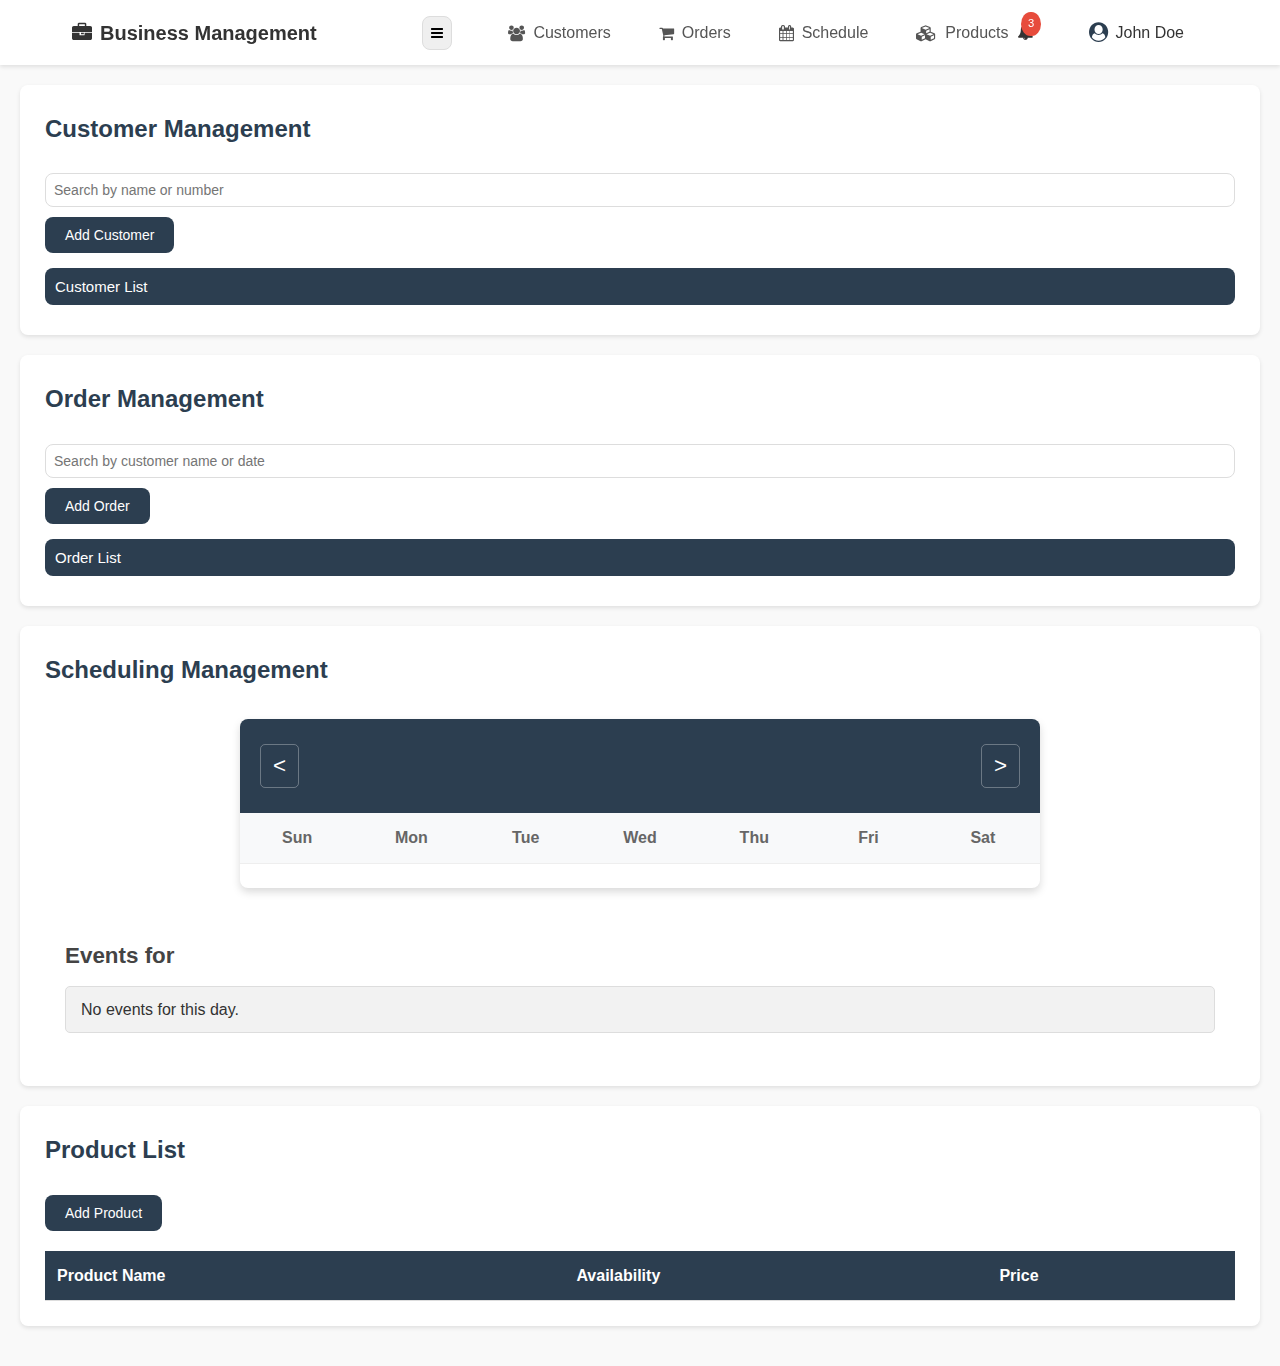
==== online-selling-system_v2/src/main/resources/static/index.html @ b0eefd8f "order-form-mobile ?remove-button" ====
<!DOCTYPE html>
<html lang="en">
<head>
  <meta charset="UTF-8" />
  <meta name="viewport" content="width=device-width, initial-scale=1.0, maximum-scale=1.0, user-scalable=no">
  <title>Business Management App</title>
  <!-- External Stylesheets -->
  <link rel="stylesheet" href="styles.css" />
  <!-- Font Awesome for icons -->
  <link
    rel="stylesheet"
    href="https://cdnjs.cloudflare.com/ajax/libs/font-awesome/4.7.0/css/font-awesome.min.css"
  />
  <!-- Select2 CSS -->
  <link
    href="https://cdnjs.cloudflare.com/ajax/libs/select2/4.0.13/css/select2.min.css"
    rel="stylesheet"
  />
  <!-- FullCalendar CSS -->
  <link
    href="https://cdnjs.cloudflare.com/ajax/libs/fullcalendar/3.10.2/fullcalendar.min.css"
    rel="stylesheet"
  />
</head>
<body>
  <!-- Navigation Bar -->
  <nav class="navbar" id="myTopnav">
    <div class="navbar-container">
      <a class="navbar-brand" href="#">
        <i class="fa fa-briefcase"></i>
        Business Management
      </a>

      <button class="navbar-toggle">
        <i class="fa fa-bars"></i>
      </button>

      <ul class="navbar-menu">
        <li class="nav-item">
          <a class="nav-link" href="#customer-management">
            <i class="fa fa-users"></i>
            Customers
          </a>
        </li>
        <li class="nav-item">
          <a class="nav-link" href="#order-management">
            <i class="fa fa-shopping-cart"></i>
            Orders
          </a>
        </li>
        <li class="nav-item">
          <a class="nav-link" href="#scheduling-management">
            <i class="fa fa-calendar"></i>
            Schedule
          </a>
        </li>
        <li class="nav-item">
          <a class="nav-link" href="#product-list">
            <i class="fa fa-cubes"></i>
            Products
          </a>
        </li>
      </ul>

      <div class="navbar-actions">
        <div class="notification-icon">
          <i class="fa fa-bell"></i>
          <span class="notification-badge">3</span>
        </div>

        <div class="dropdown">
          <div class="user-profile">
            <i class="fa fa-user-circle"></i>
            <span>John Doe</span>
          </div>
          <div class="dropdown-content">
            <a href="#profile">
              <i class="fa fa-user"></i>
              Profile
            </a>
            <a href="#settings">
              <i class="fa fa-cog"></i>
              Settings
            </a>
            <a href="#logout">
              <i class="fa fa-sign-out"></i>
              Logout
            </a>
          </div>
        </div>
      </div>
    </div>
  </nav>

  <!-- Loading Spinner -->
  <div id="loading-spinner" style="display: none;">
    <img src="spinner.gif" alt="Loading..." />
  </div>

  <!-- Main Content -->
  <div class="main-content">
    <!-- Customer Management Section -->
    <section id="customer-management">
      <h2>Customer Management</h2>
      <input type="text" id="search-customer" placeholder="Search by name or number" />
      <!-- Button to open the sidebar -->
      <button id="open-add-customer-sidebar" class="btn-primary">Add Customer</button>

      <!-- Sidebar for adding a customer -->
      <div id="add-customer-sidebar" class="sidebar">
        <!-- Close button -->
        <a href="javascript:void(0)" class="closebtn" id="close-add-customer-sidebar">&times;</a>
        <form id="add-customer-form" action="/api/customers/new" method="post">
          <input type="file" id="browse-contact" name="contactImage" accept="image/*" />
          <input type="text" id="customer-name" name="name" placeholder="Name" required />
          <input type="tel" id="phone-number" name="number" placeholder="254 XXX XXX XXX" pattern="^254\s?\d{3}\s?\d{3}\s?\d{3}$" required>
          <button type="submit" class="btn-primary">Add Customer</button>
        </form>
      </div>

      <!-- Collapsible Button -->
      <button type="button" class="collapsible">Customer List</button>

      <!-- Collapsible Content -->
      <div class="content">

        <!-- Customer Table -->
        <table id="customer-list">
          <thead>
            <tr>
              <th>Name</th>
              <th>Number</th>
              <th>Order Count</th>
              <th>Actions</th>
            </tr>
          </thead>
          <tbody>
            <!-- Customer entries will be populated here -->
          </tbody>
        </table>
      </div>
    </section> <!-- Close the customer-management section -->

    <!-- Order Management Section -->
    <section id="order-management">
      <h2>Order Management</h2>
      <input type="text" id="search-order" placeholder="Search by customer name or date" />
      <!-- Button to open the sidebar -->
      <button id="open-add-order-sidebar" class="btn-primary">Add Order</button>

      <!-- Sidebar for adding an order -->
      <div id="add-order-sidebar" class="sidebar">
        <a href="javascript:void(0)" class="closebtn" id="close-add-order-sidebar">&times;</a>
        <form id="add-order-form">
            <h3 class="form-title">Create New Order</h3>
            
            <div class="form-section">
                <h4>Customer Details</h4>
                <div class="form-group">
                    <label for="select-customer">Customer <span class="required">*</span></label>
                    <select id="select-customer" name="customerId" required>
                        <option value="">Search for customer...</option>
                    </select>
                </div>
            </div>
    
            <div class="form-section">
                <h4>Order Items</h4>
                <div id="product-selection">
                    <!-- Product entries will be added here -->
                </div>
                <button type="button" id="add-product" class="btn-outline">
                    <i class="fa fa-plus"></i> Add Another Product
                </button>
            </div>
    
            <div class="form-section">
                <h4>Order Details</h4>
                <div class="form-group">
                    <label for="date-of-event">Event Date <span class="required">*</span></label>
                    <input type="date" id="date-of-event" name="dateOfEvent" required>
                </div>
                <div class="form-group">
                    <label for="order-status">Status <span class="required">*</span></label>
                    <select id="order-status" name="status" required>
                        <option value="">Select status...</option>
                        <option value="pending">Pending</option>
                        <option value="processing">Processing</option>
                        <option value="completed">Completed</option>
                        <option value="cancelled">Cancelled</option>
                    </select>
                </div>
            </div>
    
            <div class="form-summary">
                <div class="order-details">
                    <div class="subtotal">
                        <span>Subtotal:</span>
                        <span id="order-subtotal">KES 0.00</span>
                    </div>
                    <div class="total">
                        <span>Total Amount:</span>
                        <span id="order-total-amount">KES 0.00</span>
                    </div>
                </div>
            </div>
    
            <div class="form-actions">
                <button type="button" class="btn-secondary" onclick="document.getElementById('close-add-order-sidebar').click()">
                    Cancel
                </button>
                <button type="submit" class="btn-primary" disabled>
                    Create Order
                </button>
            </div>
        </form>
      </div>

      <!-- Existing Order List -->
      <button class="collapsible">Order List</button>
      <div class="content">
        <table id="order-list">
          <thead>
            <tr>
              <th>Customer Name</th>
              <th>Customer Number</th>
              <th>Status</th>
              <th>Date</th>
              <th>Products</th>
              <th>Total Amount</th>
              <th>Paid Amount</th>
              <th>Remaining Amount</th>
              <th>Actions</th>
            </tr>
          </thead>
          <tbody>
            <!-- Order entries will be populated here -->
          </tbody>
        </table>
      </div>
    </section>

    <!-- Scheduling Management Section -->
    <section id="scheduling-management">
      <h2>Scheduling Management</h2>
      <div class="calendar-container">
        <div class="calendar-header">
          <div class="calendar-navigation">
            <button id="prev-month" aria-label="Previous Month"><</button>
          </div>
          <h2 id="month-year"></h2>
          <div class="calendar-navigation">
            <button id="next-month" aria-label="Next Month">></button>
          </div>
        </div>
        <div class="calendar-weekdays">
          <div>Sun</div>
          <div>Mon</div>
          <div>Tue</div>
          <div>Wed</div>
          <div>Thu</div>
          <div>Fri</div>
          <div>Sat</div>
        </div>
        <div class="calendar-days" id="calendar-days"></div>
      </div>
      <div class="event-list">
        <h3>Events for <span id="selected-date"></span></h3>
        <ul id="event-items">
          <li>No events for this day.</li>
        </ul>
      </div>
    </section>

    <!-- Product List Section -->
    <section id="product-list">
      <h2>Product List</h2>
      <button id="open-add-product-sidebar" class="btn-primary">Add Product</button>
      <table>
        <thead>
          <tr>
            <th>Product Name</th>
            <th>Availability</th>
            <th>Price</th> <!-- Add Price column -->
          </tr>
        </thead>
        <tbody>
          <!-- Product entries will be populated here -->
        </tbody>
      </table>
    </section>

    <!-- Sidebar for adding a product -->
    <div id="add-product-sidebar" class="sidebar">
      <!-- Close button -->
      <a href="javascript:void(0)" class="closebtn" id="close-add-product-sidebar">&times;</a>
      <form id="add-product-form">
        <input type="text" id="product-name" name="name" placeholder="Product Name" required />
        <input type="number" id="product-availability" name="availability" placeholder="Availability" required />
        <input type="number" id="product-price" name="price" placeholder="Price" required />
        <button type="submit" class="btn-primary">Add Product</button>
      </form>
    </div>
  </div>

  <!-- External Scripts -->
  <!-- jQuery -->
  <script src="https://code.jquery.com/jquery-3.6.0.min.js"></script>
  <!-- Select2 JS -->
  <script src="https://cdnjs.cloudflare.com/ajax/libs/select2/4.0.13/js/select2.min.js"></script>
  <!-- Moment.js (for FullCalendar) -->
  <script src="https://cdnjs.cloudflare.com/ajax/libs/moment.js/2.29.1/moment.min.js"></script>
  <!-- FullCalendar JS -->
  <script src="https://cdnjs.cloudflare.com/ajax/libs/fullcalendar/3.10.2/fullcalendar.min.js"></script>
  <!-- Our App JS -->
  <script type="module" src="app.js"></script>
</body>
</html>
---- online-selling-system_v2/src/main/resources/static/styles.css ----
/* Base Reset and Variables */
* {
  margin: 0;
  padding: 0;
  box-sizing: border-box;
}

:root {
  --primary-color: #2c3e50;
  --secondary-color: #3498db;
  --success-color: #27ae60;
  --warning-color: #f1c40f;
  --danger-color: #e74c3c;
  --light-bg: #f9f9f9;
  --border-radius: 8px;
  --navbar-height: 65px;
  --navbar-height-scrolled: 55px;
  --transition-timing: cubic-bezier(0.4, 0, 0.2, 1);
}

body {
  font-family: 'Segoe UI', Tahoma, Geneva, Verdana, sans-serif;
  background-color: var(--light-bg);
  color: #333;
  line-height: 1.6;
}

/* Headings */
h2 {
  margin-bottom: 20px;
  color: var(--primary-color);
}

/* Updated Navbar Styles */
.navbar {
  background-color: #fff;
  box-shadow: 0 2px 4px rgba(0, 0, 0, 0.1);
  position: fixed;
  top: 0;
  left: 0;
  right: 0;
  z-index: 100;
  height: var(--navbar-height);
}

.navbar-container {
  display: flex;
  justify-content: space-between;
  align-items: center;
  padding: 1rem 2rem;
  max-width: 1200px;
  margin: 0 auto;
  height: 100%;
}

.navbar-brand {
  display: flex;
  align-items: center;
  text-decoration: none;
  color: #333;
  font-weight: bold;
  font-size: 1.25rem;
  gap: 0.5rem;
  flex: 1; /* Ensure it takes up available space */
  min-width: 200px; /* Add minimum width */
}

.navbar-menu {
  list-style: none;
  margin: 0;
  padding: 0;
  display: flex;
  gap: 1.5rem;
  justify-content: flex-start; /* Change from center to flex-start */
  margin-left: 2rem; /* Add left margin */
}

.nav-item {
  margin-left: 1.5rem;
}

.nav-link {
  text-decoration: none;
  color: #555;
  transition: color 0.2s ease-in-out;
  display: flex;
  align-items: center;
  gap: 0.5rem;
}

.nav-link:hover {
  color: #007bff;
}

.nav-link.active {
  color: #007bff;
}

/* Navbar Actions & User Profile */
.navbar-actions {
  display: flex;
  align-items: center;
  gap: 1.5rem;
  margin-right: 0;
  height: 100%;
}

.notification-icon {
  position: relative;
  cursor: pointer;
  padding: 0.5rem;
}

.notification-badge {
  position: absolute;
  top: 0;
  right: 0;
  background-color: var(--danger-color);
  color: white;
  border-radius: 50%;
  padding: 0.2rem 0.4rem;
  font-size: 0.7rem;
  min-width: 18px;
  text-align: center;
}

.dropdown {
  height: 100%;
  display: flex;
  align-items: center;
}

.user-profile {
  height: 100%;
  display: flex;
  align-items: center;
  gap: 0.5rem;
  padding: 0 1.5rem;
  cursor: pointer;
}

.user-profile i {
  font-size: 1.2rem;
  color: var(--primary-color);
}

.dropdown-content {
  display: none;
  position: absolute;
  right: 0;
  background-color: #f9f9f9;
  min-width: 160px;
  box-shadow: 0 8px 16px rgba(0,0,0,0.2);
  border-radius: 5px;
  padding: 0.5rem 0;
  z-index: 1;
}

.dropdown:hover .dropdown-content {
  display: block;
}

.dropdown-content a {
  color: #333;
  padding: 0.8rem 1.2rem;
  text-decoration: none;
  display: flex;
  align-items: center;
  gap: 0.8rem;
}

.dropdown-content a:hover {
  background-color: #f1f1f1;
}

/* Mobile Dropdown Adjustments */
@media (max-width: 768px) {
  .navbar-container {
    padding: 0 1rem;
  }

  .navbar-menu {
    position: fixed;
    top: var(--navbar-height);
    right: -100%;
    width: 80%;
    height: calc(100vh - var(--navbar-height));
    background: linear-gradient(135deg, var(--primary-color), #34495e);
    flex-direction: column;
    padding: 1rem;
    gap: 0.5rem;
    transition: right 0.3s var(--transition-timing);
    box-shadow: -2px 0 10px rgba(0, 0, 0, 0.1);
  }

  .navbar.responsive .navbar-menu {
    right: 0;
  }

  .nav-item {
    width: 100%;
  }

  .nav-link {
    padding: 1rem;
    width: 100%;
    justify-content: flex-start;
    color: rgba(255, 255, 255, 0.9);
    border-bottom: 1px solid rgba(255, 255, 255, 0.1);
  }

  .nav-link:hover {
    color: white;
    background: rgba(255, 255, 255, 0.1);
  }

  .nav-link.active {
    background: var(--secondary-color);
    color: white;
  }

  .navbar-actions {
    margin-right: 0;
    padding-right: 1rem;
    position: absolute;
    right: 0;
  }

  .user-profile {
    padding: 0 0.5rem;
  }

  .notification-icon {
    padding: 0 0.5rem;
  }

  .navbar-toggle {
    right: 1rem; /* Adjust hamburger position */
  }

  /* Keep dropdown behavior same as desktop */
  .dropdown-content {
    position: absolute;
    top: 100%;
    right: 0;
    width: 200px;
    background: #fff;
    box-shadow: 0 8px 16px rgba(0,0,0,0.2);
    border-radius: var(--border-radius);
  }

  /* Menu overlay */
  .menu-overlay {
    position: fixed;
    top: 0;
    left: 0;
    width: 100%;
    height: 100%;
    background: rgba(0, 0, 0, 0.5);
    opacity: 0;
    visibility: hidden;
    transition: all 0.3s ease;
    z-index: 999;
  }

  .navbar.responsive .menu-overlay {
    opacity: 1;
    visibility: visible;
  }

  body.menu-open {
    overflow: hidden;
  }

  .navbar-brand {
    min-width: auto; /* Remove minimum width on mobile */
  }

  .navbar-menu {
    margin-left: 0; /* Remove left margin on mobile */
  }
}

/* Mobile Navigation Adjustments */
@media (max-width: 768px) {
  .navbar-container {
    padding: 0;
  }

  .navbar-brand {
    padding-left: 1rem;
    font-size: 1.1rem;
    min-width: auto;
    flex: none;
  }

  .navbar-menu {
    margin-left: 0;
  }

  .navbar-actions {
    position: fixed;
    right: 3.5rem; /* Space for hamburger menu */
    height: var(--navbar-height);
    margin: 0;
    padding: 0;
    display: flex;
    align-items: center;
    gap: 0.75rem;
  }

  .notification-icon {
    padding: 0.5rem;
    display: flex;
    align-items: center;
  }

  .notification-badge {
    top: 2px;
    right: 2px;
  }

  .user-profile {
    padding: 0.5rem;
    gap: 0.35rem;
  }

  .user-profile span {
    display: none; /* Hide "John Doe" text on mobile */
  }

  .navbar-toggle {
    position: fixed;
    right: 0;
    top: 0;
    width: 3.5rem;
    height: var(--navbar-height);
    display: flex;
    align-items: center;
    justify-content: center;
  }

  .dropdown-content {
    position: fixed;
    top: var(--navbar-height);
    right: 0;
    width: 200px;
    margin: 0;
  }
}

/* Hide navbar on scroll down */
.navbar.nav-hidden {
  transform: translateY(-100%);
}

/* Show navbar on scroll up */
.navbar.nav-visible {
  transform: translateY(0);
}

/* Main Content */
.main-content {
  padding: 20px;
  margin-top: var(--navbar-height); /* Add margin to account for fixed navbar */
}

/* Section Styles */
section {
  background: white;
  border-radius: var(--border-radius);
  padding: 25px;
  margin-bottom: 20px;
  box-shadow: 0 2px 4px rgba(0, 0, 0, 0.1);
  scroll-margin-top: calc(var(--navbar-height) + 20px); /* Add scroll margin for smooth scrolling */
}

/* Collapsible Content */
.collapsible {
  background-color: var(--primary-color);
  color: white;
  cursor: pointer;
  padding: 10px;
  width: 100%;
  border: none;
  text-align: left;
  outline: none;
  font-size: 15px;
  margin-top: 10px;
  border-radius: var(--border-radius);
  transition: background-color 0.3s ease;
}

.collapsible.active,
.collapsible:hover {
  background-color: var(--secondary-color);
}

.content {
  padding: 0 18px;
  display: none;
  overflow: hidden;
  background-color: #f9f9f9;
  margin-bottom: 10px;
  border-radius: var(--border-radius);
}

/* Table Styles */
table {
  width: 100%;
  border-collapse: collapse;
  margin-top: 15px;
}

th,
td {
  padding: 12px;
  text-align: left;
  border-bottom: 1px solid #ddd;
}

th {
  background-color: var(--primary-color);
  color: white;
}

tr:hover {
  background-color: #f1f1f1;
}

/* Form Styles */
form {
  display: flex;
  flex-direction: column;
  gap: 10px;
  margin-top: 10px;
}

input,
select,
button {
  padding: 8px;
  margin: 5px 0;
  border: 1px solid #ddd;
  border-radius: var(--border-radius);
  font-size: 14px;
}

input[type="text"],
input[type="file"],
select {
  width: 100%;
}

button[type="submit"],
button[type="button"] {
  background-color: var(--primary-color);
  color: white;
  padding: 10px;
  border: none;
  cursor: pointer;
  font-size: 15px;
  transition: background-color 0.3s ease;
}

button[type="submit"]:hover,
button[type="button"]:hover {
  background-color: var(--secondary-color);
}

/* Sidebar Styles */
.sidebar {
  height: 100%;
  width: 0;
  position: fixed;
  top: 0;
  right: 0;
  background-color: white;
  overflow-x: hidden;
  transition: all 0.3s ease-in-out;
  padding: 0;
  box-shadow: -2px 0 5px rgba(0, 0, 0, 0.1);
  z-index: 1000;
  max-width: 95vw;
}

.sidebar.active {
  width: 420px;
  padding: 60px 25px 25px;
}

.sidebar .closebtn {
  position: absolute;
  top: 15px;
  right: 25px;
  font-size: 28px;
  cursor: pointer;
  color: #666;
  text-decoration: none;
  transition: color 0.3s ease;
}

.sidebar .closebtn:hover {
  color: var(--primary-color);
}

.sidebar form {
  opacity: 0;
  transition: opacity 0.3s ease;
}

.sidebar.active form {
  opacity: 1;
}

@media (max-width: 768px) {
  .sidebar.active {
    width: 100%;
    padding: 60px 15px 25px;
  }
}

/* Button Styles */
.btn-primary {
  background-color: var(--primary-color);
  color: white;
  border: none;
  padding: 10px 20px;
  border-radius: var(--border-radius);
  cursor: pointer;
  transition: background-color 0.3s ease;
}

.btn-primary:hover {
  background-color: var(--secondary-color);
}

.btn-secondary {
  background-color: var(--warning-color);
  color: white;
  border: none;
  padding: 10px 20px;
  border-radius: var(--border-radius);
  cursor: pointer;
  transition: background-color 0.3s ease;
}

.btn-secondary:hover {
  background-color: #e67e22;
}

/* Select2 Fixes */
.select2-container {
  width: 100% !important;
  margin: 5px 0;
  z-index: 1051 !important;
}

.select2-selection {
  border: 1px solid #ddd !important;
  border-radius: 4px !important;
  padding: 6px !important;
  height: auto !important;
}

.select2-selection__arrow {
  height: 34px !important;
}

.select2-dropdown {
  z-index: 1052 !important;
  border: 1px solid #ddd !important;
  box-shadow: 0 2px 4px rgba(0,0,0,0.1) !important;
  border-radius: 4px !important;
}

.select2-container--default .select2-selection--single {
  height: 42px !important;
  border: 1px solid #ddd !important;
  border-radius: 4px !important;
}

.select2-container--default .select2-selection--single .select2-selection__rendered {
  line-height: 40px !important;
  padding-left: 12px !important;
}

.select2-container--default .select2-selection--single .select2-selection__arrow {
  height: 40px !important;
}

.select2-container--open .select2-dropdown {
  margin-top: 0 !important;
}

.select2-search__field {
  padding: 8px !important;
  border-radius: 4px !important;
}

/* Mobile Fixes */
@media (max-width: 768px) {
  /* Better touch targets */
  .select2-selection__rendered {
    padding: 12px !important;
  }

  /* Mobile-friendly search field */
  .select2-search__field {
    font-size: 16px !important;
    padding: 12px !important;
    height: 44px !important;
  }

  /* Prevent keyboard zoom */
  select:focus,
  input:focus,
  textarea:focus {
    font-size: 16px !important;
  }

  /* Sidebar scroll fix */
  .sidebar {
    height: 100vh !important;
    overflow-y: auto !important;
    -webkit-overflow-scrolling: touch;
  }

  .sidebar.active {
    width: 100% !important;
    padding: 40px 15px 20px !important;
  }

  /* Improved button touch targets */
  button {
    padding: 12px !important;
    font-size: 16px !important;
  }

  /* Responsive table */
  table {
    display: block;
    overflow-x: auto;
    white-space: nowrap;
  }

  th, td {
    padding: 10px !important;
  }
  
}

/* Improved arrow visibility */
.select2-container--open .select2-selection__arrow b {
  border-color: transparent transparent var(--primary-color) transparent !important;
}

/* Scroll management */
.sidebar {
  touch-action: pan-y;
  overscroll-behavior: contain;
}

/* Modern Calendar Styles */
.calendar-container {
    width: 95%;
    max-width: 800px;
    margin: 30px auto;
    background-color: #fff;
    border-radius: 8px;
    box-shadow: 0 4px 8px rgba(0, 0, 0, 0.15);
    overflow: hidden;
}

.calendar-header {
    background-color: var(--primary-color);
    color: #fff;
    padding: 20px;
    display: flex;
    justify-content: space-between;
    align-items: center;
}

.calendar-header h2 {
    margin: 0;
    font-size: 1.6em;
    font-weight: 500;
}

.calendar-navigation {
    display: flex;
    gap: 10px;
}

.calendar-navigation button {
    background: none;
    border: 1px solid rgba(255, 255, 255, 0.3);
    color: #fff;
    font-size: 1.4em;
    cursor: pointer;
    padding: 8px 12px;
    border-radius: 5px;
    transition: background-color 0.2s ease;
}

.calendar-navigation button:hover {
    background-color: rgba(255, 255, 255, 0.2);
}

.calendar-weekdays {
    display: grid;
    grid-template-columns: repeat(7, 1fr);
    text-align: center;
    font-weight: 600;
    color: #666;
    padding: 12px 0;
    background: #f8f9fa;
    border-bottom: 1px solid #eee;
}

.calendar-days {
    display: grid;
    grid-template-columns: repeat(7, 1fr);
    padding: 12px;
    gap: 4px;
}

.calendar-day {
    padding: 10px 5px;
    cursor: pointer;
    transition: all 0.2s ease;
    border-radius: 5px;
    min-height: 80px;
    border: 1px solid #eee;
}

.calendar-day:hover {
    background-color: #e9ecef;
}

.calendar-day.today {
    background-color: #cce5ff;
    color: #004085;
}

.calendar-day.selected {
    background-color: var(--primary-color);
    color: #fff;
}

.calendar-day.inactive {
    color: #aaa;
    background-color: #f9f9f9;
}

.event-indicator {
    display: block;
    width: 8px;
    height: 8px;
    border-radius: 50%;
    background-color: var(--success-color);
    margin: 4px auto;
}

/* Event List Styles */
.event-list {
    padding: 20px;
    background: white;
    border-radius: 8px;
    margin-top: 20px;
}

.event-list h3 {
    font-size: 1.4em;
    margin-bottom: 12px;
    color: #444;
}

.event-list ul {
    list-style: none;
    padding: 0;
    margin: 0;
}

.event-list li {
    padding: 10px 15px;
    background-color: #f2f2f2;
    border-radius: 5px;
    margin-bottom: 8px;
    border: 1px solid #ddd;
    display: flex;
    justify-content: space-between;
    align-items: center;
}

.event-time {
    font-size: 0.9em;
    color: #777;
    margin-right: 15px;
}

.event-title {
    flex-grow: 1;
}

.event-actions {
    display: flex;
    gap: 8px;
}

.event-actions button {
    padding: 6px 10px;
    border-radius: 4px;
    cursor: pointer;
    font-size: 0.85em;
    transition: background-color 0.2s ease;
    border: none;
    color: white;
}

.event-actions .edit {
    background-color: var(--secondary-color);
}

.event-actions .delete {
    background-color: var(--danger-color);
}

@media (max-width: 768px) {
    .calendar-container {
        width: 100%;
        margin: 0;
        border-radius: 0;
    }

    .calendar-day {
        min-height: 60px;
        font-size: 0.9em;
    }

    .event-list {
        margin-top: 10px;
        border-radius: 0;
    }
}

/* Product Entry Styles */
.product-entry {
    position: relative;
    background: #f8f9fa;
    padding: 20px;
    border-radius: var(--border-radius);
    margin-bottom: 15px;
    border: 1px solid #e9ecef;
}

/* Enhanced Product Entry Styles */
.product-entry {
    position: relative;
    background: #f8f9fa;
    padding: 20px;
    border-radius: var(--border-radius);
    margin-bottom: 15px;
    border: 1px solid #e9ecef;
    transition: all 0.3s ease;
}

.product-entry .form-row {
    display: grid;
    grid-template-columns: repeat(3, 1fr);
    gap: 15px;
    margin-top: 15px;
}

.product-entry .form-group {
    position: relative;
}

.product-entry label {
    display: block;
    margin-bottom: 8px;
    color: #495057;
    font-weight: 500;
}

.product-entry .remove-product {
    position: absolute;
    top: 10px;
    right: 10px;
    background: none;
    border: none;
    color: var(--danger-color);
    cursor: pointer;
    padding: 8px;
    font-size: 1.2rem;
    opacity: 0.7;
    transition: all 0.2s ease;
    border-radius: 50%;
}

.product-entry .remove-product:hover {
    opacity: 1;
    background: rgba(231, 76, 60, 0.1);
    transform: scale(1.1);
}

.product-entry input[readonly] {
    background-color: #e9ecef;
    cursor: not-allowed;
}

.product-entry .product-subtotal {
    font-weight: 500;
    color: var(--primary-color);
    transition: all 0.3s ease;
}

.product-entry .product-subtotal.highlight {
    color: var(--success-color);
    transform: scale(1.05);
}

.select-loading {
    position: absolute;
    right: 30px;
    top: 50%;
    transform: translateY(-50%);
    color: #666;
    font-size: 0.9em;
}

/* Animation for total amount */
#order-total-amount {
    transition: transform 0.2s ease;
    display: inline-block;
}

/* Enhanced Order Form Styles */
#add-order-form {
    max-width: 100%;
    position: relative;
    padding: 0 5px;
}

.form-title {
    font-size: 1.8rem;
    color: var(--primary-color);
    margin-bottom: 2rem;
    padding-bottom: 1rem;
    border-bottom: 2px solid var(--primary-color);
    position: relative;
}

.form-title::after {
    content: '';
    position: absolute;
    bottom: -2px;
    left: 0;
    width: 50px;
    height: 2px;
    background-color: var(--secondary-color);
}

.form-section {
    margin: 2rem 0;
    padding: 1.5rem;
    background: #fff;
    border-radius: var(--border-radius);
    box-shadow: 0 2px 4px rgba(0,0,0,0.05);
    border: 1px solid #eee;
    transition: transform 0.3s ease, box-shadow 0.3s ease;
}

.form-section:hover {
    transform: translateY(-2px);
    box-shadow: 0 4px 8px rgba(0,0,0,0.1);
}

.form-section h4 {
    color: var(--primary-color);
    font-size: 1.2rem;
    margin-bottom: 1.5rem;
    display: flex;
    align-items: center;
    gap: 0.75rem;
}

.form-section h4::before {
    font-family: 'FontAwesome';
    font-size: 1rem;
}

.form-section:nth-child(1) h4::before { content: '\f007'; }
.form-section:nth-child(2) h4::before { content: '\f07a'; }
.form-section:nth-child(3) h4::before { content: '\f073'; }

.required {
    color: var(--danger-color);
    font-weight: bold;
    font-size: 1.2em;
    margin-left: 4px;
}

.form-summary {
    background: linear-gradient(145deg, #f8f9fa, #fff);
    padding: 1.5rem;
    border-radius: var(--border-radius);
    margin: 2rem 0;
    box-shadow: 0 2px 8px rgba(0,0,0,0.05);
    border: 1px solid #e9ecef;
}

.order-details {
    display: flex;
    flex-direction: column;
    gap: 1rem;
}

.subtotal, .total {
    display: flex;
    justify-content: space-between;
    padding: 0.75rem;
    border-radius: 4px;
}

.subtotal {
    background: rgba(52, 152, 219, 0.05);
}

.total {
    background: rgba(46, 204, 113, 0.05);
    border-top: 2px dashed #dee2e6;
    margin-top: 0.5rem;
    padding-top: 1rem;
    font-weight: bold;
    font-size: 1.2rem;
}

.form-actions {
    display: flex;
    justify-content: flex-end;
    gap: 1rem;
    margin-top: 2rem;
    padding-top: 1.5rem;
    border-top: 1px solid #eee;
}

.btn-outline {
    background: none;
    border: 2px dashed #ccc;
    color: var(--primary-color);
    width: 100%;
    padding: 1rem;
    border-radius: var(--border-radius);
    cursor: pointer;
    transition: all 0.3s ease;
    display: flex;
    align-items: center;
    justify-content: center;
    gap: 0.5rem;
    margin: 1rem 0;
}

.btn-outline:hover {
    border-color: var(--primary-color);
    background: rgba(52, 152, 219, 0.05);
    transform: translateY(-1px);
}

.btn-outline i {
    transition: transform 0.3s ease;
}

.btn-outline:hover i {
    transform: rotate(90deg);
}

button[type="submit"]:disabled {
    background-color: #ccc;
    cursor: not-allowed;
    opacity: 0.7;
    transform: none;
}

/* Product Entry Animation */
.product-entry {
    animation: slideDown 0.3s ease-out forwards;
    opacity: 0;
    transform: translateY(-20px);
}

@keyframes slideDown {
    from {
        opacity: 0;
        transform: translateY(-20px);
    }
    to {
        opacity: 1;
        transform: translateY(0);
    }
}

/* Form Validation Styles */
.form-group {
    position: relative;
    margin-bottom: 1.5rem;
}

.form-group label {
    display: block;
    margin-bottom: 0.5rem;
    color: #495057;
    font-weight: 500;
    transition: color 0.3s ease;
}

.form-group:focus-within label {
    color: var(--primary-color);
}

/* Mobile Optimizations for Order Form */
@media (max-width: 768px) {
    #add-order-sidebar.active {
        width: 100%;
        padding: 50px 15px 20px;
    }

    .form-title {
        font-size: 1.4rem;
        margin-bottom: 1.5rem;
    }

    .form-section {
        padding: 1rem;
        margin: 1rem 0;
    }

    .form-section h4 {
        font-size: 1.1rem;
    }

    .product-entry {
        padding: 15px;
    }

    .product-entry .form-row {
        grid-template-columns: 1fr;
        gap: 10px;
    }

    .product-entry .remove-product {
        top: 50%;
        transform: translateY(-50%);
        right: 15px;
        background: rgba(231, 76, 60, 0.1);
        padding: 10px;
    }

    .form-summary {
        margin: 1rem 0;
        padding: 1rem;
    }

    .subtotal, .total {
        padding: 0.5rem;
        font-size: 0.95rem;
    }

    .total {
        font-size: 1.1rem;
    }

    .form-actions {
        flex-direction: column-reverse;
        gap: 0.5rem;
        margin-top: 1.5rem;
    }

    .form-actions button {
        width: 100%;
        padding: 12px;
        font-size: 1rem;
    }

    .btn-outline {
        padding: 12px;
        margin: 0.5rem 0;
    }

    /* Fix Select2 on mobile */
    .select2-container .select2-selection--single {
        height: 44px !important;
    }

    .select2-container--default .select2-selection--single .select2-selection__rendered {
        line-height: 44px !important;
    }

    .select2-container--default .select2-selection--single .select2-selection__arrow {
        height: 42px !important;
    }

    .select2-search__field {
        height: 40px !important;
        font-size: 16px !important;
    }

    .select2-container--default .select2-results>.select2-results__options {
        max-height: 40vh !important;
    }

    /* Better touch targets */
    label {
        margin-bottom: 8px;
        font-size: 0.95rem;
    }

    input, select {
        height: 44px;
        font-size: 16px !important; /* Prevent zoom on iOS */
    }

    /* Sticky form actions */
    .form-actions {
        position: sticky;
        bottom: 0;
        background: white;
        padding: 15px;
        margin: 0 -15px -20px;
        box-shadow: 0 -2px 10px rgba(0,0,0,0.1);
        border-top: 1px solid #eee;
    }

    /* Improved scrolling */
    #add-order-form {
        max-height: calc(100vh - 60px);
        overflow-y: auto;
        padding-bottom: 80px; /* Space for sticky buttons */
        -webkit-overflow-scrolling: touch;
    }
}
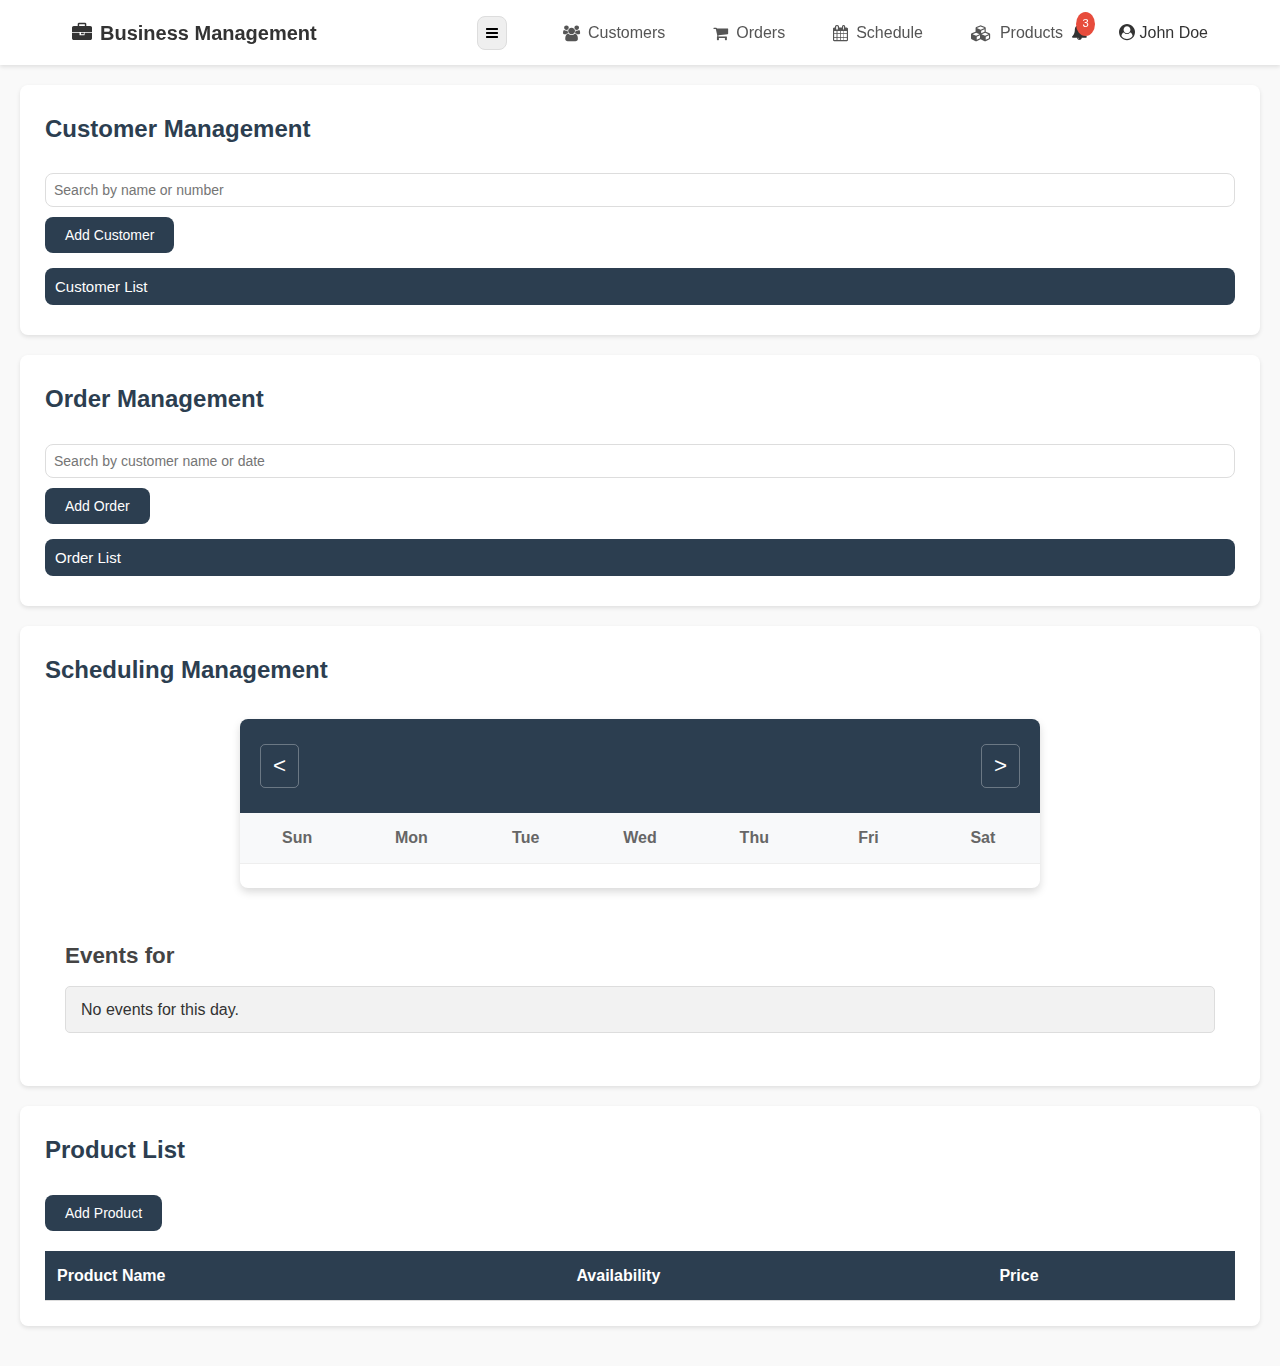
==== commit 985a44e2: "appearanceDone" ====
--- a/online-selling-system_v2/src/main/resources/static/index.html
+++ b/online-selling-system_v2/src/main/resources/static/index.html
@@ -110,7 +110,7 @@
       <div id="add-customer-sidebar" class="sidebar">
         <!-- Close button -->
         <a href="javascript:void(0)" class="closebtn" id="close-add-customer-sidebar">&times;</a>
-        <form id="add-customer-form" action="/api/customers/new" method="post">
+        <form id="add-customer-form" action="#" method="post">
           <input type="file" id="browse-contact" name="contactImage" accept="image/*" />
           <input type="text" id="customer-name" name="name" placeholder="Name" required />
           <input type="tel" id="phone-number" name="number" placeholder="254 XXX XXX XXX" pattern="^254\s?\d{3}\s?\d{3}\s?\d{3}$" required>
--- a/online-selling-system_v2/src/main/resources/static/styles.css
+++ b/online-selling-system_v2/src/main/resources/static/styles.css
@@ -128,32 +128,20 @@
   height: 100%;
   display: flex;
   align-items: center;
-}
-
-.user-profile {
-  height: 100%;
-  display: flex;
-  align-items: center;
-  gap: 0.5rem;
-  padding: 0 1.5rem;
-  cursor: pointer;
-}
-
-.user-profile i {
-  font-size: 1.2rem;
-  color: var(--primary-color);
+  position: relative; /* Add this */
 }
 
 .dropdown-content {
   display: none;
   position: absolute;
+  top: 100%; /* Add this */
   right: 0;
   background-color: #f9f9f9;
   min-width: 160px;
   box-shadow: 0 8px 16px rgba(0,0,0,0.2);
   border-radius: 5px;
   padding: 0.5rem 0;
-  z-index: 1;
+  z-index: 1000; /* Increase z-index */
 }
 
 .dropdown:hover .dropdown-content {
@@ -167,10 +155,7 @@
   display: flex;
   align-items: center;
   gap: 0.8rem;
-}
-
-.dropdown-content a:hover {
-  background-color: #f1f1f1;
+  white-space: nowrap; /* Add this */
 }
 
 /* Mobile Dropdown Adjustments */
